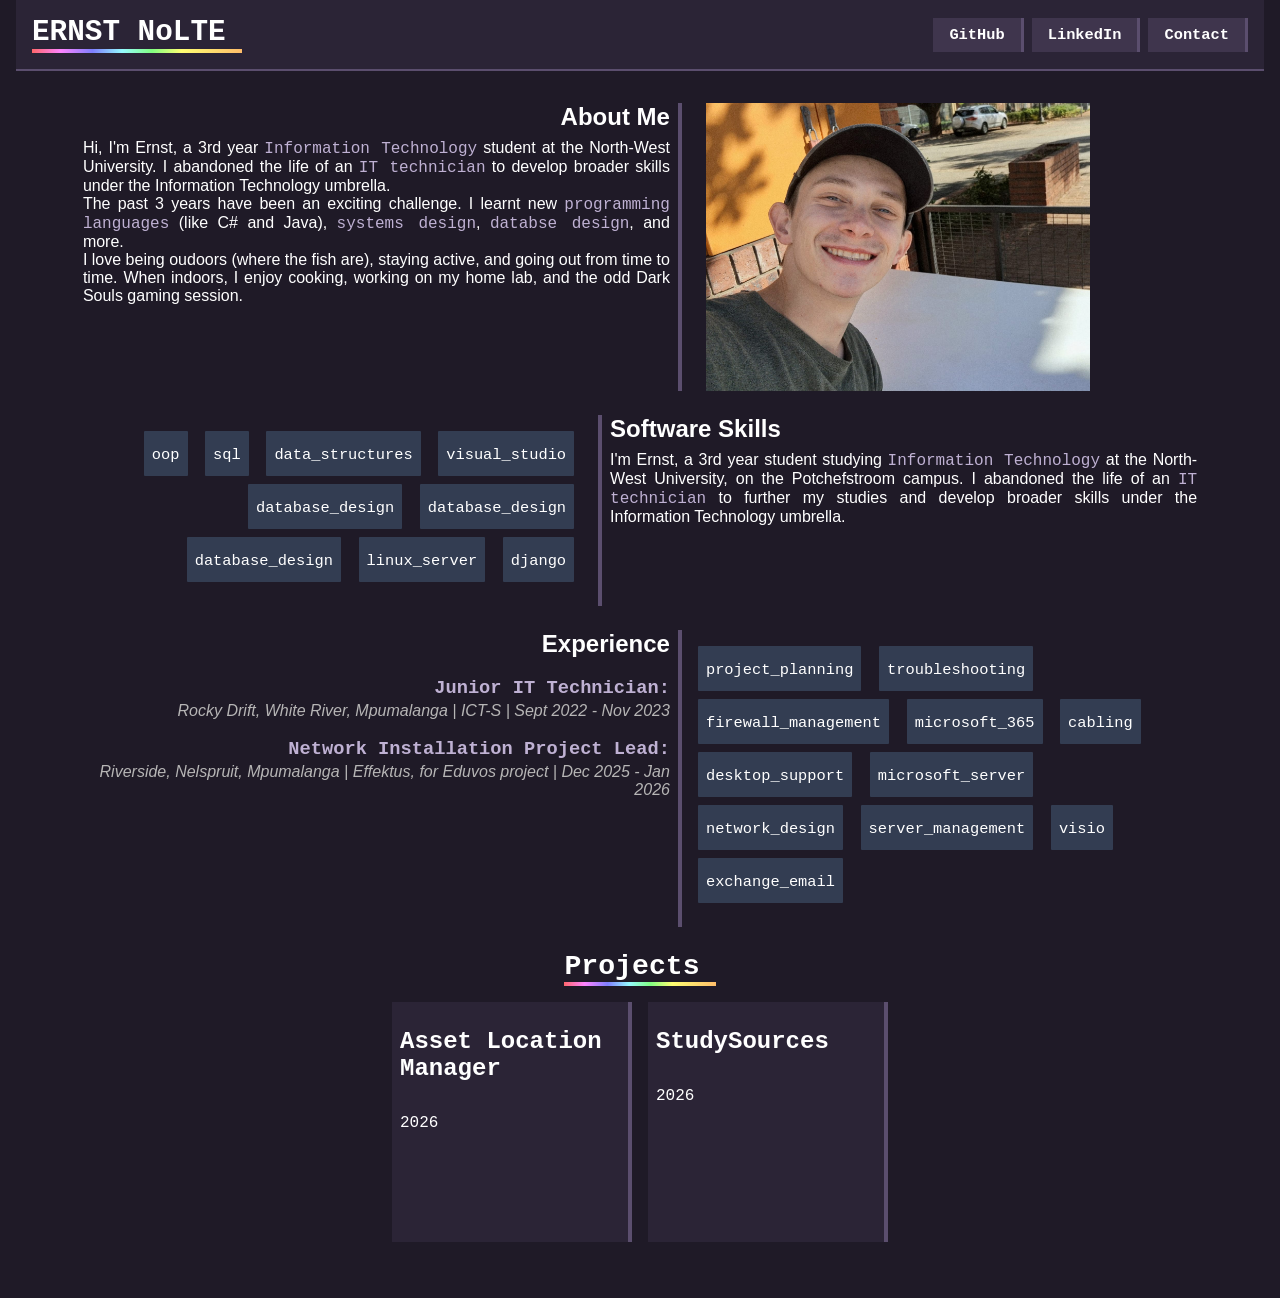
==== index.html @ 00174ca4 "Improve mobile scaling" ====
<!DOCTYPE html>
<html lang="en">
<head>
    <meta charset="UTF-8">
    <link rel="stylesheet" href="./style.css">
</head>
<body>
    <div id="header-container"></div>
    <div class="section">
        <span class="section-body right">
            <h2>About Me</h2>
            <p>
                Hi, I'm Ernst, a 3rd year <span class="emphasis">Information Technology</span> student at the North-West University. I abandoned the life of an <span class="emphasis">IT technician</span> to develop broader skills under the Information Technology umbrella. 
            </p><p>
                The past 3 years have been an exciting challenge. I learnt new <span class="emphasis">programming languages</span> (like C# and Java), <span class="emphasis">systems design</span>, <span class="emphasis">databse design</span>, and more.
            </p><p>
                I love being oudoors (where the fish are), staying active, and going out from time to time. When indoors, I enjoy cooking, working on my home lab, and the odd Dark Souls gaming session.
            </p>
        </span>
        <span class="section-hero" style="width: fit-content;"><img src=".\images\webProfile.jpeg"></span>
    </div>
    <div class="section">
        <span class="section-hero right">
            <p style="line-height: 38px;">
                <span class="small-tag">oop</span>
                <span class="small-tag">sql</span>
                <span class="small-tag">data_structures</span>
                <span class="small-tag">visual_studio</span>
                <span class="small-tag">database_design</span>
                <span class="small-tag">database_design</span>
                <span class="small-tag">database_design</span>
                <span class="small-tag">linux_server</span>
                <span class="small-tag">django</span>
            </p>
        </span>
        <span class="section-body left">
            <h2>Software Skills</h2>
            <p>
                I'm Ernst, a 3rd year student studying <span class="emphasis">Information Technology</span> at the North-West University, on the Potchefstroom campus. I abandoned the life of an <span class="emphasis">IT technician</span> to further my studies and develop broader skills under the Information Technology umbrella. 
            </p>
        </span>
    </div>
    <div class="section">
        <span class="section-body right">
            <h2>Experience</h2>
            <p>
                <h3 class="emphasis" style="margin-bottom: 3px;">Junior IT Technician:</h3>
                    <i style="color: #b6b5b5">Rocky Drift, White River, Mpumalanga | ICT-S | Sept 2022 - Nov 2023</i><br>
                <h3 class="emphasis" style="margin-bottom: 3px;">Network Installation Project Lead: </h3>
                    <i style="color: #b6b5b5">Riverside, Nelspruit, Mpumalanga | Effektus, for Eduvos project | Dec 2025 - Jan 2026</i><br>
            </p>
        </span>
        <span class="section-hero">
            <p style="line-height: 38px;">
                <span class="small-tag">project_planning</span>
                <span class="small-tag">troubleshooting</span>
                <span class="small-tag">firewall_management</span>
                <span class="small-tag">microsoft_365</span>
                <span class="small-tag">cabling</span>
                <span class="small-tag">desktop_support</span>
                <span class="small-tag">microsoft_server</span>
                <span class="small-tag">network_design</span>
                <span class="small-tag">server_management</span>
                <span class="small-tag">visio</span>
                <span class="small-tag">exchange_email</span>
            </p>
        </span>
    </div>

    <div class="section-heading">Projects</div>
    
    <div class="section">
        <span class="project-card">
            <div class="project-cover">
                <img id="project_cover_image">
            </div>
            <div class="project-details">
                <h2 id="project_name">Asset Location Manager</h2>
                <p id="project_year">2026</p>
                <p id="project_tags"></p>
            </div>
        </span>
        <span class="project-card">
            <div class="project-cover">
                <img id="project_cover_image">
            </div>
            <div class="project-details">
                <h2 id="project_name">StudySources</h2>
                <p id="project_year">2026</p>
                <p id="project_tags"></p>
            </div>
        </span>
        
    </div>
    <script src="header.js"></script>
</body>
</html>
---- style.css ----
/* color reference:
        background          #1f1a27
        header              #2b2436
        accent              #5b4e6e
        text                #fff
*/

/* layout styles (background, main elements) */
*,
*::before,
*::after {
    box-sizing: border-box;
}
body {
    margin: 0;
    padding: 0 1rem 2rem;
    background-color: #1f1a27;
    font-family: 'Courier New', Courier, monospace;
    color: #fff;
}
.section-heading {
    display: block;
    margin: 0 auto 1rem;
    width: fit-content;
    padding-right: 1rem;
    font-size: clamp(1.5rem, 2.2vw, 22pt);
    font-weight: bold;
    text-align: center;
    border-bottom: 3pt solid;
    border-image: linear-gradient(90deg, #ff6565 0%,
                                         #ff84ff 14%,
                                         #7f7fff 29%,
                                         #95fbff 43%,
                                         #81ff81 57%,
                                         #ffff72 71%,
                                         #ffbc6a 100%) 1;
}
h2 {
    margin-top: 0;
    margin-bottom: 0.5rem;
    padding-top: 0;
}
a {
    text-decoration: none;
    color: #fff;
}
.emphasis {
    font-family: 'Courier New', Courier, monospace;
    color: #bfb1d3;
}
.hero-tag {
    display: inline-flex;
    align-items: center;
    font-family: monospace;
    font-size: clamp(1rem, 2vw, 30pt);
    margin: 0 0.5rem 0.5rem 0;
    background-color: #80c6ff33;
    border-radius: 1px;
    padding: 10px 10px 2px;
    white-space: nowrap;
}
.small-tag {
    display: inline-flex;
    align-items: center;
    font-family: monospace;
    font-size: clamp(0.8rem, 1.2vw, 16pt);
    margin: 0 0.5rem 0.5rem 0;
    background-color: #80c6ff33;
    border-radius: 1px;
    padding: 5px 8px 2px;
    white-space: nowrap;
}
.header {
    display: flex;
    flex-wrap: wrap;
    width: 100%;
    padding: 1rem;
    margin-bottom: 2rem;
    background-color: #2b2436;
    border-bottom: 2pt solid #5b4e6e;
    align-items: center;
    gap: 1rem;
}
.header-title {
    font-size: clamp(1.25rem, 2.5vw, 22pt);
    font-weight: bold;
    padding-right: 1rem;
    border-bottom: 3pt solid;
    border-image: linear-gradient(90deg, #ff6565 0%,
                                         #ff84ff 14%,
                                         #7f7fff 29%,
                                         #95fbff 43%,
                                         #81ff81 57%,
                                         #ffff72 71%,
                                         #ffbc6a 100%) 1;
    cursor: pointer;
}
.header-items {
    margin-left: auto;
    display: flex;
    flex-wrap: wrap;
    gap: 0.5rem;
    justify-content: flex-end;
}
.header-item {
    padding: 0.5rem 1rem;
    font-family: monospace;
    font-weight: bold;
    font-size: clamp(0.9rem, 1.2vw, 14pt);
    background-color: #3f354d;
    border-right: 0.2rem solid #5b4e6e;
    transition: 0.25s;
}
.header-item:hover {
    cursor: pointer;
    background-color: #4e435f;
    transform: translateY(-3px);
}
.header-item.active {
    text-decoration: dashed;
}
.section {
    display: flex;
    flex-wrap: wrap;
    align-items: stretch;
    justify-content: center;
    width: 100%;
    margin-bottom: 1.5rem;
    gap: 1rem;
}
.section-body {
    font-family: 'Segoe UI', Tahoma, Geneva, Verdana, sans-serif;
    flex: 1 1 320px;
    max-width: 48%;
    min-width: 260px;
    font-size: 12pt;
}
.section-body p {
    text-align: justify;
    text-justify: auto;
    margin: 0;
}
.section-body.left {
    padding-left: 0.5rem;
    border-left: 3pt solid #5b4e6e;
}
.section-body.right {
    padding-right: 0.5rem;
    border-right: 3pt solid #5b4e6e;
    text-align: end;
}
.section-hero {
    flex: 1 1 260px;
    max-width: 40%;
    min-width: 240px;
    display: flex;
    flex-wrap: wrap;
    align-items: center;
    justify-content: flex-start;
    width: auto;
    border-radius: 0.3rem;
}
.section-hero.right {
    text-align: right;
    justify-content: flex-end;
}
.section-hero img {
    width: 100%;
    max-width: 400px;
    max-height: 400px;
    height: auto;
    padding: 0 0.5rem;
    object-fit: contain;
    display: block;
    border-radius: 0.3rem;
}
.project-card {
    display: flex;
    flex-direction: column;
    padding: 0.5rem;
    width: 100%;
    max-width: 15rem;
    min-width: 15rem;
    min-height: 15rem;
    background-color: #2b2436;
    border-right: 3pt solid #5b4e6e;
}
.project-details {
    display: flex;
    flex-direction: column;
    justify-content: flex-end;
    gap: 0.5rem;
}

@media (max-width: 1060px) {
    .section-body,
    .section-hero {
        max-width: 100%;
        min-width: 0;
        flex: 1 1 100%;
    }
    .section-body.left,
    .section-body.right {
        border: none;
        border-left: 0.2rem solid #5b4e6e;
        padding: 0;
        padding-left: 0.2rem;
        text-align: left;
    }
    .section {
        align-items: flex-start;
    }
    .project-card {
        min-width: 0;
        max-width: 18rem;
    }
}

@media (max-width: 720px) {
    body {
        padding: 0 0.75rem 1.5rem;
    }
    .header {
        padding: 0.75rem;
    }
    .header-title {
        width: 100%;
        padding-right: 0;
    }
    .header-items {
        margin-left: 0;
        justify-content: flex-end;
        width: 100%;
    }
    .hero-tag,
    .small-tag {
        font-size: clamp(0.85rem, 2.4vw, 1.1rem);
        margin-right: 0.5rem;
    }
    .section-heading {
        font-size: 1.5rem;
        padding-right: 0.5rem;
    }
    .project-card {
        border-right: none;
        border-bottom: 3pt solid #5b4e6e;
        max-width: 100%;
    }
}
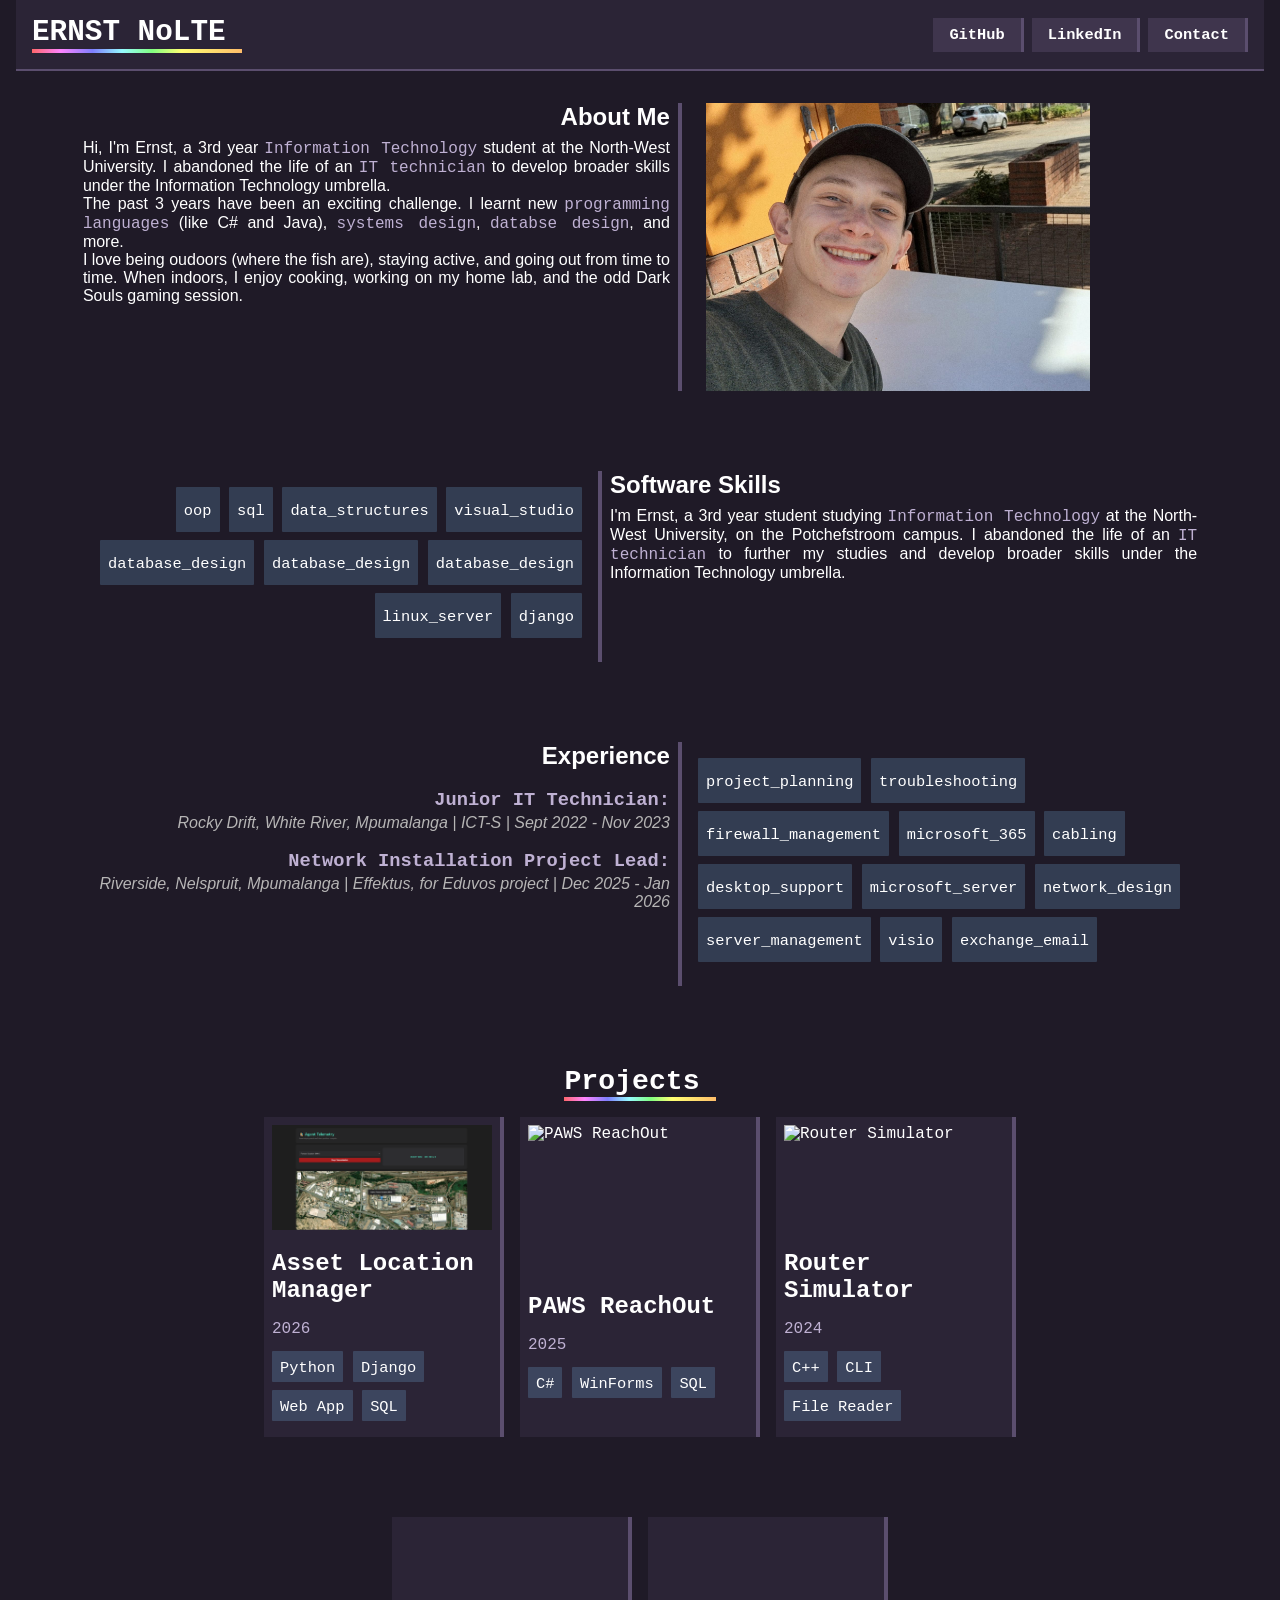
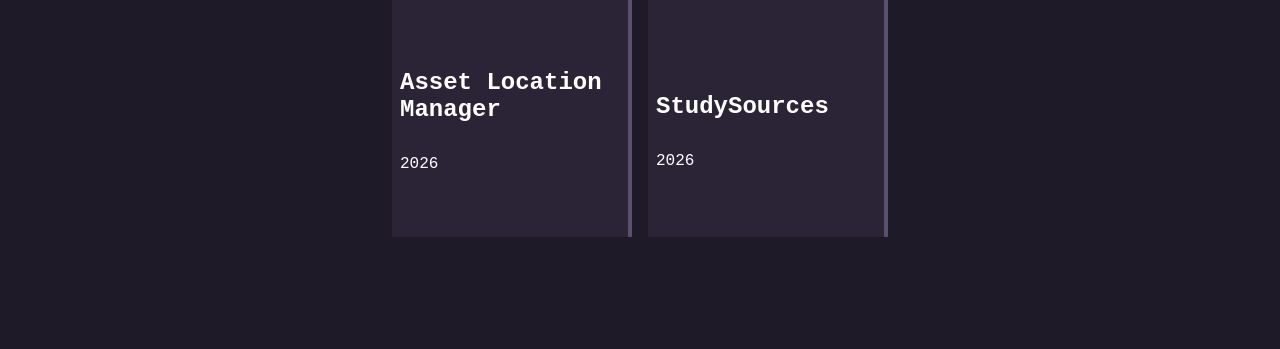
==== commit 0d667735: "Implement projects section population from json file and adjust project card styles" ====
--- a/index.html
+++ b/index.html
@@ -19,6 +19,7 @@
         </span>
         <span class="section-hero" style="width: fit-content;"><img src=".\images\webProfile.jpeg"></span>
     </div>
+
     <div class="section">
         <span class="section-hero right">
             <p style="line-height: 38px;">
@@ -40,6 +41,7 @@
             </p>
         </span>
     </div>
+
     <div class="section">
         <span class="section-body right">
             <h2>Experience</h2>
@@ -68,7 +70,9 @@
     </div>
 
     <div class="section-heading">Projects</div>
-    
+    <div class="section" id="projects-container"></div>
+
+    </div>
     <div class="section">
         <span class="project-card">
             <div class="project-cover">
@@ -93,5 +97,6 @@
         
     </div>
     <script src="header.js"></script>
+    <script src="projects.js"></script>
 </body>
 </html>
--- a/style.css
+++ b/style.css
@@ -64,7 +64,7 @@
     align-items: center;
     font-family: monospace;
     font-size: clamp(0.8rem, 1.2vw, 16pt);
-    margin: 0 0.5rem 0.5rem 0;
+    margin: 0 0 0.5rem 0;
     background-color: #80c6ff33;
     border-radius: 1px;
     padding: 5px 8px 2px;
@@ -125,7 +125,7 @@
     align-items: stretch;
     justify-content: center;
     width: 100%;
-    margin-bottom: 1.5rem;
+    margin-bottom: 5rem;
     gap: 1rem;
 }
 .section-body {
@@ -178,12 +178,23 @@
     display: flex;
     flex-direction: column;
     padding: 0.5rem;
-    width: 100%;
-    max-width: 15rem;
-    min-width: 15rem;
-    min-height: 15rem;
+    width: 15rem;
+    height: 20rem;
     background-color: #2b2436;
     border-right: 3pt solid #5b4e6e;
+}
+
+.project-cover {
+    height: 160px;
+    overflow: hidden;
+    margin-bottom: 0.5rem;
+}
+.project-cover img {
+    display: flex;
+    justify-self: center;
+    align-self: center;
+    width: 100%;
+    object-fit: scale-down;
 }
 .project-details {
     display: flex;
@@ -210,10 +221,9 @@
     .section {
         align-items: flex-start;
     }
-    .project-card {
+    /* .project-card {
         min-width: 0;
-        max-width: 18rem;
-    }
+    } */
 }
 
 @media (max-width: 720px) {
@@ -241,9 +251,11 @@
         font-size: 1.5rem;
         padding-right: 0.5rem;
     }
+    .section-hero img {
+        max-width: 300px;
+    }
     .project-card {
         border-right: none;
         border-bottom: 3pt solid #5b4e6e;
-        max-width: 100%;
-    }
-}
+    }
+}
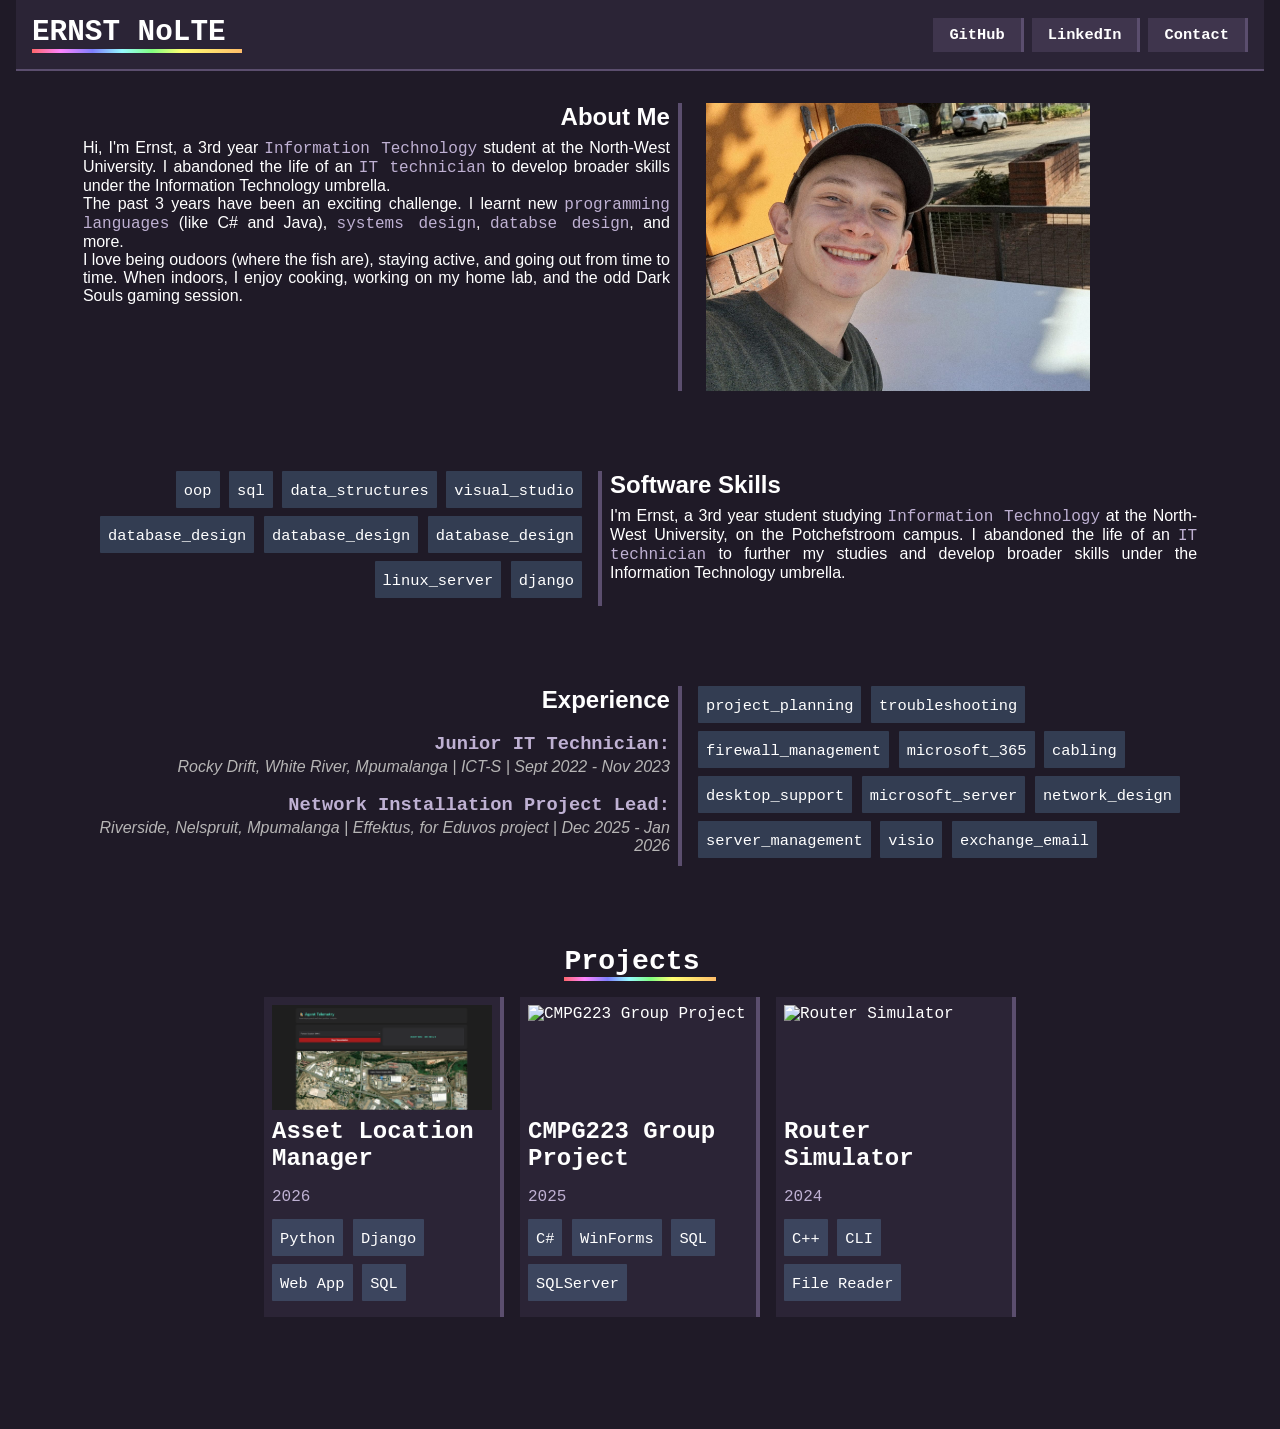
==== commit 2a1c045e: "Adjust tag styles and add additional project tags for CMPG223 Group Project" ====
--- a/index.html
+++ b/index.html
@@ -22,7 +22,7 @@
 
     <div class="section">
         <span class="section-hero right">
-            <p style="line-height: 38px;">
+            <p>
                 <span class="small-tag">oop</span>
                 <span class="small-tag">sql</span>
                 <span class="small-tag">data_structures</span>
@@ -53,7 +53,7 @@
             </p>
         </span>
         <span class="section-hero">
-            <p style="line-height: 38px;">
+            <p>
                 <span class="small-tag">project_planning</span>
                 <span class="small-tag">troubleshooting</span>
                 <span class="small-tag">firewall_management</span>
@@ -72,30 +72,6 @@
     <div class="section-heading">Projects</div>
     <div class="section" id="projects-container"></div>
 
-    </div>
-    <div class="section">
-        <span class="project-card">
-            <div class="project-cover">
-                <img id="project_cover_image">
-            </div>
-            <div class="project-details">
-                <h2 id="project_name">Asset Location Manager</h2>
-                <p id="project_year">2026</p>
-                <p id="project_tags"></p>
-            </div>
-        </span>
-        <span class="project-card">
-            <div class="project-cover">
-                <img id="project_cover_image">
-            </div>
-            <div class="project-details">
-                <h2 id="project_name">StudySources</h2>
-                <p id="project_year">2026</p>
-                <p id="project_tags"></p>
-            </div>
-        </span>
-        
-    </div>
     <script src="header.js"></script>
     <script src="projects.js"></script>
 </body>
--- a/style.css
+++ b/style.css
@@ -69,6 +69,7 @@
     border-radius: 1px;
     padding: 5px 8px 2px;
     white-space: nowrap;
+    line-height: 30px;
 }
 .header {
     display: flex;
@@ -174,6 +175,9 @@
     display: block;
     border-radius: 0.3rem;
 }
+.section-hero p {
+    margin: 0;
+}
 .project-card {
     display: flex;
     flex-direction: column;
@@ -245,7 +249,6 @@
     .hero-tag,
     .small-tag {
         font-size: clamp(0.85rem, 2.4vw, 1.1rem);
-        margin-right: 0.5rem;
     }
     .section-heading {
         font-size: 1.5rem;
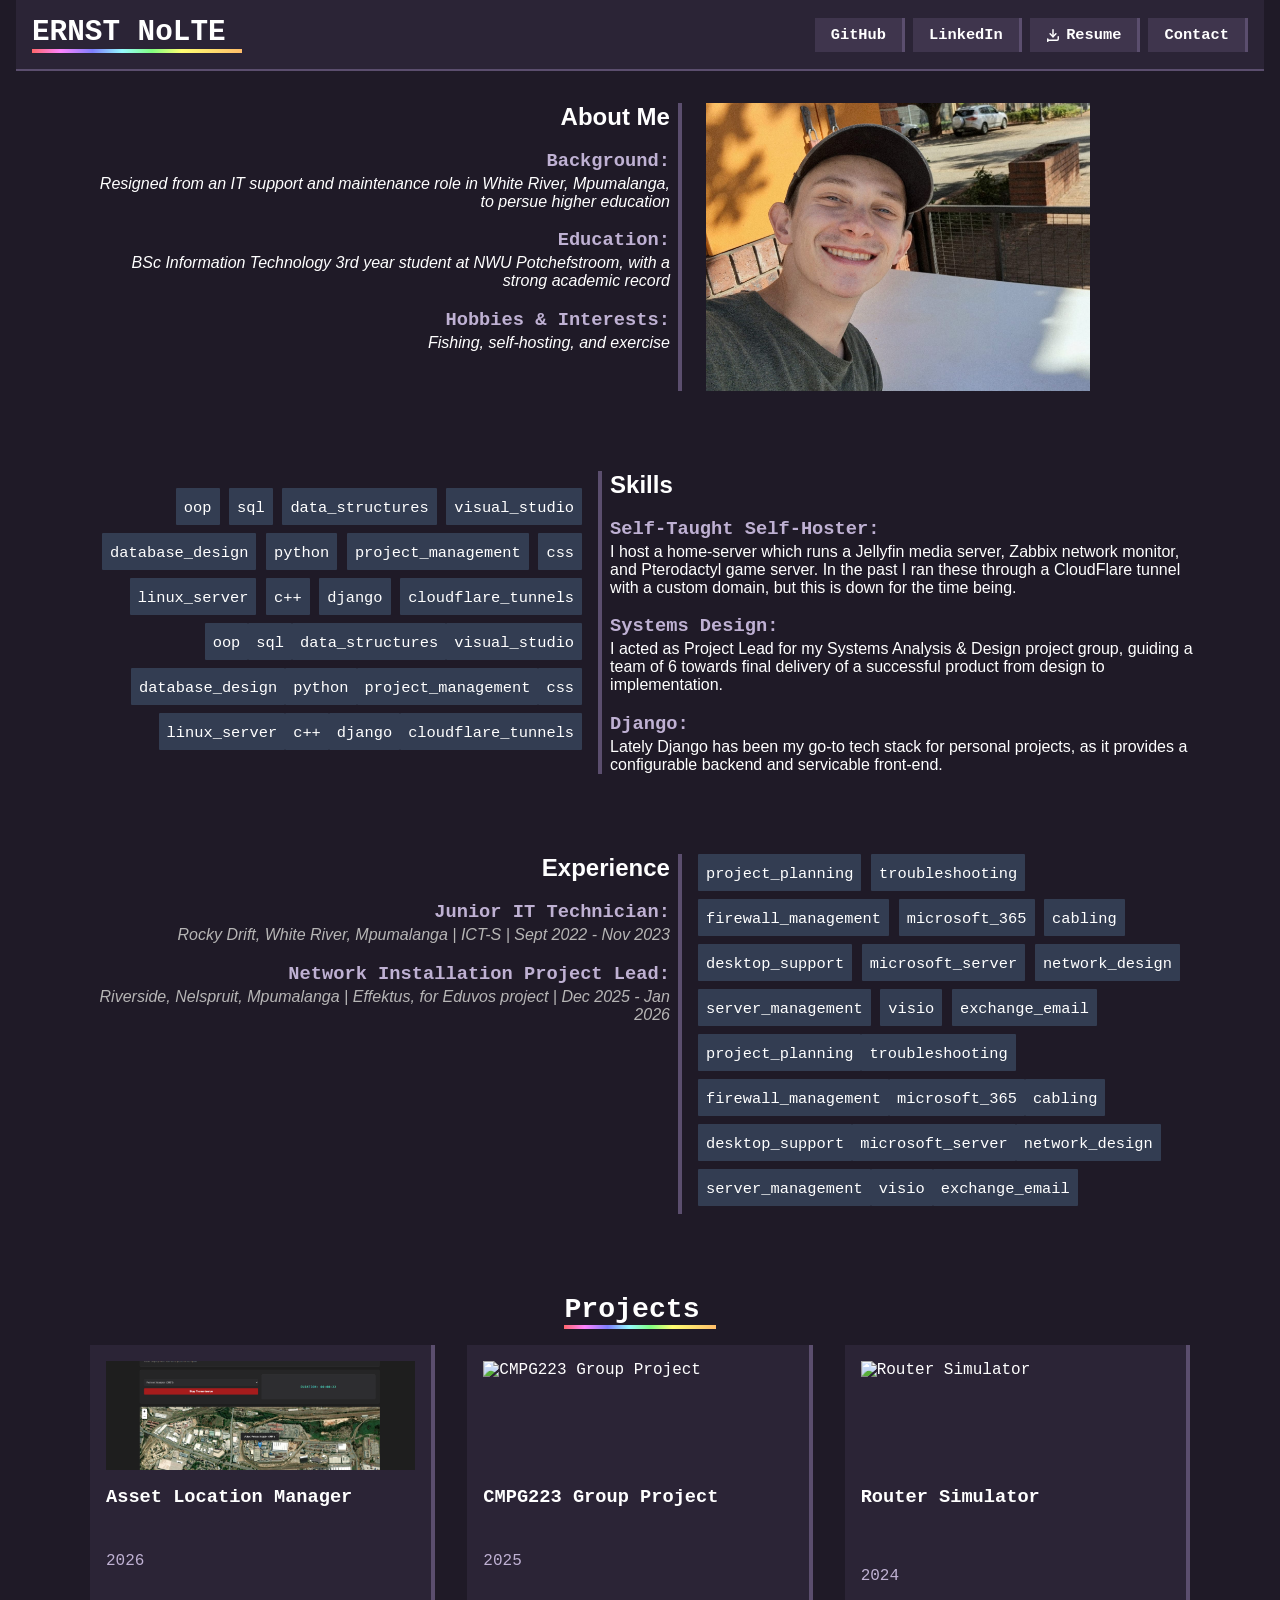
==== commit 0a296a1e: "Revamp styles, add better project card style, add body content for skills, and add resume download" ====
--- a/index.html
+++ b/index.html
@@ -1,7 +1,9 @@
 <!DOCTYPE html>
 <html lang="en">
 <head>
+    <title>Ernst Nolte</title>
     <meta charset="UTF-8">
+    <meta name="viewport" content="width=device-width, initial-scale=1.0">
     <link rel="stylesheet" href="./style.css">
 </head>
 <body>
@@ -9,13 +11,12 @@
     <div class="section">
         <span class="section-body right">
             <h2>About Me</h2>
-            <p>
-                Hi, I'm Ernst, a 3rd year <span class="emphasis">Information Technology</span> student at the North-West University. I abandoned the life of an <span class="emphasis">IT technician</span> to develop broader skills under the Information Technology umbrella. 
-            </p><p>
-                The past 3 years have been an exciting challenge. I learnt new <span class="emphasis">programming languages</span> (like C# and Java), <span class="emphasis">systems design</span>, <span class="emphasis">databse design</span>, and more.
-            </p><p>
-                I love being oudoors (where the fish are), staying active, and going out from time to time. When indoors, I enjoy cooking, working on my home lab, and the odd Dark Souls gaming session.
-            </p>
+            <h3 class="emphasis" style="margin-bottom: 3px;">Background:</h3>
+                <i>Resigned from an IT support and maintenance role in White River, Mpumalanga, to persue higher education</i>
+            <h3 class="emphasis" style="margin-bottom: 3px;">Education:</h3>
+                <i>BSc Information Technology 3rd year student at NWU Potchefstroom, with a strong academic record</i>
+            <h3 class="emphasis" style="margin-bottom: 3px;">Hobbies & Interests:</h3>
+                <i>Fishing, self-hosting, and exercise</i>
         </span>
         <span class="section-hero" style="width: fit-content;"><img src=".\images\webProfile.jpeg"></span>
     </div>
@@ -23,22 +24,28 @@
     <div class="section">
         <span class="section-hero right">
             <p>
-                <span class="small-tag">oop</span>
-                <span class="small-tag">sql</span>
-                <span class="small-tag">data_structures</span>
-                <span class="small-tag">visual_studio</span>
-                <span class="small-tag">database_design</span>
-                <span class="small-tag">database_design</span>
-                <span class="small-tag">database_design</span>
-                <span class="small-tag">linux_server</span>
-                <span class="small-tag">django</span>
+                <span class="hero-tag">oop</span>
+                <span class="hero-tag">sql</span>
+                <span class="hero-tag">data_structures</span>
+                <span class="hero-tag">visual_studio</span>
+                <span class="hero-tag">database_design</span>
+                <span class="hero-tag">python</span>
+                <span class="hero-tag">project_management</span>
+                <span class="hero-tag">css</span>
+                <span class="hero-tag">linux_server</span>
+                <span class="hero-tag">c++</span>
+                <span class="hero-tag">django</span>
+                <span class="hero-tag">cloudflare_tunnels</span>
             </p>
         </span>
         <span class="section-body left">
-            <h2>Software Skills</h2>
-            <p>
-                I'm Ernst, a 3rd year student studying <span class="emphasis">Information Technology</span> at the North-West University, on the Potchefstroom campus. I abandoned the life of an <span class="emphasis">IT technician</span> to further my studies and develop broader skills under the Information Technology umbrella. 
-            </p>
+            <h2>Skills</h2>
+            <h3 class="emphasis" style="margin-bottom: 3px;">Self-Taught Self-Hoster:</h3>
+                I host a home-server which runs a Jellyfin media server, Zabbix network monitor, and Pterodactyl game server. In the past I ran these through a CloudFlare tunnel with a custom domain, but this is down for the time being.
+            <h3 class="emphasis" style="margin-bottom: 3px;">Systems Design:</h3>
+                I acted as Project Lead for my Systems Analysis & Design project group, guiding a team of 6 towards final delivery of a successful product from design to implementation.
+            <h3 class="emphasis" style="margin-bottom: 3px;">Django:</h3>
+                Lately Django has been my go-to tech stack for personal projects, as it provides a configurable backend and servicable front-end.
         </span>
     </div>
 
@@ -54,17 +61,17 @@
         </span>
         <span class="section-hero">
             <p>
-                <span class="small-tag">project_planning</span>
-                <span class="small-tag">troubleshooting</span>
-                <span class="small-tag">firewall_management</span>
-                <span class="small-tag">microsoft_365</span>
-                <span class="small-tag">cabling</span>
-                <span class="small-tag">desktop_support</span>
-                <span class="small-tag">microsoft_server</span>
-                <span class="small-tag">network_design</span>
-                <span class="small-tag">server_management</span>
-                <span class="small-tag">visio</span>
-                <span class="small-tag">exchange_email</span>
+                <span class="hero-tag">project_planning</span>
+                <span class="hero-tag">troubleshooting</span>
+                <span class="hero-tag">firewall_management</span>
+                <span class="hero-tag">microsoft_365</span>
+                <span class="hero-tag">cabling</span>
+                <span class="hero-tag">desktop_support</span>
+                <span class="hero-tag">microsoft_server</span>
+                <span class="hero-tag">network_design</span>
+                <span class="hero-tag">server_management</span>
+                <span class="hero-tag">visio</span>
+                <span class="hero-tag">exchange_email</span>
             </p>
         </span>
     </div>
@@ -74,5 +81,6 @@
 
     <script src="header.js"></script>
     <script src="projects.js"></script>
+    <script src="scrolling.js"></script>
 </body>
 </html>
--- a/style.css
+++ b/style.css
@@ -4,6 +4,16 @@
         accent              #5b4e6e
         text                #fff
 */
+
+/* Ticker animation for tags */
+@keyframes scrollTicker {
+    0% {
+        transform: translateX(0);
+    }
+    100% {
+        transform: translateX(-40%);
+    }
+}
 
 /* layout styles (background, main elements) */
 *,
@@ -52,17 +62,6 @@
     display: inline-flex;
     align-items: center;
     font-family: monospace;
-    font-size: clamp(1rem, 2vw, 30pt);
-    margin: 0 0.5rem 0.5rem 0;
-    background-color: #80c6ff33;
-    border-radius: 1px;
-    padding: 10px 10px 2px;
-    white-space: nowrap;
-}
-.small-tag {
-    display: inline-flex;
-    align-items: center;
-    font-family: monospace;
     font-size: clamp(0.8rem, 1.2vw, 16pt);
     margin: 0 0 0.5rem 0;
     background-color: #80c6ff33;
@@ -70,6 +69,18 @@
     padding: 5px 8px 2px;
     white-space: nowrap;
     line-height: 30px;
+}
+.small-tag {
+    display: inline-flex;
+    align-items: center;
+    font-family: monospace;
+    font-size: clamp(0.8rem, 1.2vw, 16pt);
+    margin: 0 0.5rem 0.5rem 0;
+    background-color: #80c6ff33;
+    border-radius: 1px;
+    padding: 5px 8px 2px;
+    white-space: nowrap;
+    line-height: 1;
 }
 .header {
     display: flex;
@@ -137,8 +148,6 @@
     font-size: 12pt;
 }
 .section-body p {
-    text-align: justify;
-    text-justify: auto;
     margin: 0;
 }
 .section-body.left {
@@ -159,7 +168,6 @@
     align-items: center;
     justify-content: flex-start;
     width: auto;
-    border-radius: 0.3rem;
 }
 .section-hero.right {
     text-align: right;
@@ -178,36 +186,79 @@
 .section-hero p {
     margin: 0;
 }
+.section-hero p::-webkit-scrollbar {
+    display: none;
+}
+
+/* Projects Layout Container */
+#projects-container {
+    display: grid;
+    grid-template-columns: repeat(auto-fit, minmax(280px, 1fr));
+    gap: 2rem;
+    max-width: 1100px;
+    margin: 0 auto 5rem;
+    width: 100%;
+}
+
 .project-card {
     display: flex;
     flex-direction: column;
-    padding: 0.5rem;
-    width: 15rem;
-    height: 20rem;
+    padding: 1rem;
     background-color: #2b2436;
     border-right: 3pt solid #5b4e6e;
+    transition: transform 0.2s ease, box-shadow 0.2s ease;
+}
+
+.project-card:hover {
+    transform: translateY(-4px);
 }
 
 .project-cover {
-    height: 160px;
+    width: 100%;
+    height: 180px;
     overflow: hidden;
-    margin-bottom: 0.5rem;
-}
+    margin-bottom: 1rem;
+}
+
 .project-cover img {
-    display: flex;
-    justify-self: center;
-    align-self: center;
     width: 100%;
-    object-fit: scale-down;
-}
+    height: 100%;
+    object-fit: cover;
+}
+
 .project-details {
     display: flex;
     flex-direction: column;
-    justify-content: flex-end;
+    height: 100%;
+    justify-content: space-between;
     gap: 0.5rem;
 }
 
-@media (max-width: 1060px) {
+.project-details h2 {
+    font-size: 14pt;
+    margin: 0;
+}
+
+.project-tags-container {
+    display: flex;
+    flex-wrap: wrap;
+    gap: 0.25rem;
+    margin-top: 0.5rem;
+}
+
+.download-btn {
+    display: inline-flex;
+    align-items: center;
+    gap: 0.4rem;
+}
+
+.download-icon {
+    display: inline-block;
+    vertical-align: middle;
+    transition: transform 0.2s ease;
+}
+
+@media (max-width: 1100px) {
     .section-body,
     .section-hero {
         max-width: 100%;
@@ -225,40 +276,252 @@
     .section {
         align-items: flex-start;
     }
-    /* .project-card {
+    .section-body {
+        order: 1;
+    }
+    .section-hero {
+        order: 2;
+    }
+}
+
+@media (max-width: 960px) {
+    .section-body {
+        max-width: 100%;
         min-width: 0;
-    } */
+        flex: 1 1 auto;
+    }
+    .section-hero {
+        max-width: 100%;
+        min-width: 0;
+        flex: 1 1 auto;
+        order: 2;
+    }
+    .section-body.left,
+    .section-body.right {
+        border: none;
+        border-left: 0.2rem solid #5b4e6e;
+        padding: 0;
+        padding-left: 0.2rem;
+        text-align: left;
+        order: 1;
+    }
+    .section {
+        align-items: flex-start;
+        margin-bottom: 3.5rem;
+        gap: 0.75rem;
+    }
+    body {
+        padding: 0 0.875rem 1.75rem;
+    }
+    .section-heading {
+        font-size: 1.75rem;
+        padding-right: 0.75rem;
+    }
 }
 
 @media (max-width: 720px) {
     body {
         padding: 0 0.75rem 1.5rem;
     }
+    
     .header {
         padding: 0.75rem;
-    }
+        flex-direction: row;
+        justify-content: space-between;
+        gap: 0.5rem;
+    }
+    
     .header-title {
+        width: auto;
+        padding-right: 0;
+        text-align: left;
+        border-bottom: 3pt solid;
+        border-image: linear-gradient(90deg, #ff6565 0%,
+                                             #ff84ff 14%,
+                                             #7f7fff 29%,
+                                             #95fbff 43%,
+                                             #81ff81 57%,
+                                             #ffff72 71%,
+                                             #ffbc6a 100%) 1;
+    }
+    
+    .header-items {
+        margin-left: auto;
+        justify-content: flex-end;
+        width: auto;
+        gap: 0.25rem;
+    }
+    
+    .header-item {
+        padding: 0.4rem 0.8rem;
+        font-size: 0.9rem;
+    }
+    
+    .section {
+        display: grid;
+        grid-template-columns: auto 1fr;
+        grid-template-rows: auto auto auto;
+        margin-bottom: 2.5rem;
+        gap: 0.5rem;
+    }
+    
+    .section-body {
+        grid-column: 1 / -1;
+        grid-row: 2;
+        max-width: 100%;
+        min-width: 0;
+        flex: none;
         width: 100%;
-        padding-right: 0;
-    }
-    .header-items {
-        margin-left: 0;
-        justify-content: flex-end;
-        width: 100%;
-    }
+        font-size: 11pt;
+    }
+    
+    .section-body.left,
+    .section-body.right {
+        border: none;
+        border-left: 0.2rem solid #5b4e6e;
+        padding: 0;
+        padding-left: 0.5rem;
+        text-align: left;
+    }
+    
+    .section-hero {
+        display: contents;
+    }
+    
+    .section-hero img {
+        grid-column: 1;
+        grid-row: 1;
+        max-width: 180px;
+        max-height: 180px;
+        padding: 0;
+        flex-shrink: 0;
+    }
+    
+    .section-hero.right {
+        text-align: left;
+        justify-content: flex-start;
+    }
+    
+    .section-hero p {
+        overflow: hidden;
+        white-space: nowrap;
+    }
+
+    .ticker-track {
+        display: inline-flex;
+        gap: 0.5rem;
+        animation: scrollTicker 30s linear infinite;
+    }
+
+    .ticker-track > * {
+        flex: 0 0 auto;
+    }
+        
     .hero-tag,
     .small-tag {
-        font-size: clamp(0.85rem, 2.4vw, 1.1rem);
-    }
+        font-size: clamp(0.75rem, 2.2vw, 1rem);
+        padding: 4px 6px 1px;
+        margin: 0;
+        flex-shrink: 0;
+    }
+    
     .section-heading {
-        font-size: 1.5rem;
+        font-size: 1.4rem;
         padding-right: 0.5rem;
-    }
-    .section-hero img {
-        max-width: 300px;
-    }
+        margin-bottom: 0.75rem;
+    }
+    
+    .section h2 {
+        margin-bottom: 0.3rem;
+    }
+    
+    .section-body p {
+        font-size: 11pt;
+        line-height: 1.5;
+    }
+    .section-body {
+        order: 1;
+    }
+    
+    .section-hero {
+        order: 2;
+    }
+
+    /* Fixed Project Mobile Layout Rules */
+    #projects-container {
+        grid-template-columns: 1fr;
+        gap: 1.5rem;
+        margin-bottom: 3.5rem;
+    }
+    
     .project-card {
+        width: 100%;
+        height: auto;
         border-right: none;
         border-bottom: 3pt solid #5b4e6e;
     }
-}
+    
+    .project-cover {
+        height: 200px;
+    }
+    
+    .project-details h2 {
+        font-size: 13pt;
+    }
+}
+
+@media (max-width: 480px) {
+    body {
+        padding: 0 0.5rem 1rem;
+    }
+    
+    .header {
+        padding: 0.5rem;
+        gap: 0.4rem;
+    }
+    
+    .header-title {
+        font-size: 1rem;
+        padding-right: 0;
+    }
+    
+    .header-item {
+        padding: 0.35rem 0.6rem;
+        font-size: 0.8rem;
+    }
+    
+    .section {
+        margin-bottom: 2rem;
+        gap: 0.4rem;
+    }
+    
+    .section-heading {
+        font-size: 1.2rem;
+        padding-right: 0.3rem;
+        margin-bottom: 0.5rem;
+    }
+    
+    .section-body {
+        font-size: 10pt;
+        padding-left: 0.3rem;
+    }
+    
+    .small-tag {
+        font-size: 0.75rem;
+        padding: 3px 5px 1px;
+        margin: 0 0.2rem 0.3rem 0;
+    }
+    
+    h2 {
+        font-size: 1.1rem;
+        margin-bottom: 0.2rem;
+    }
+    
+    .project-card {
+        width: 100%;
+    }
+    
+    .project-cover {
+        height: 160px;
+    }
+}
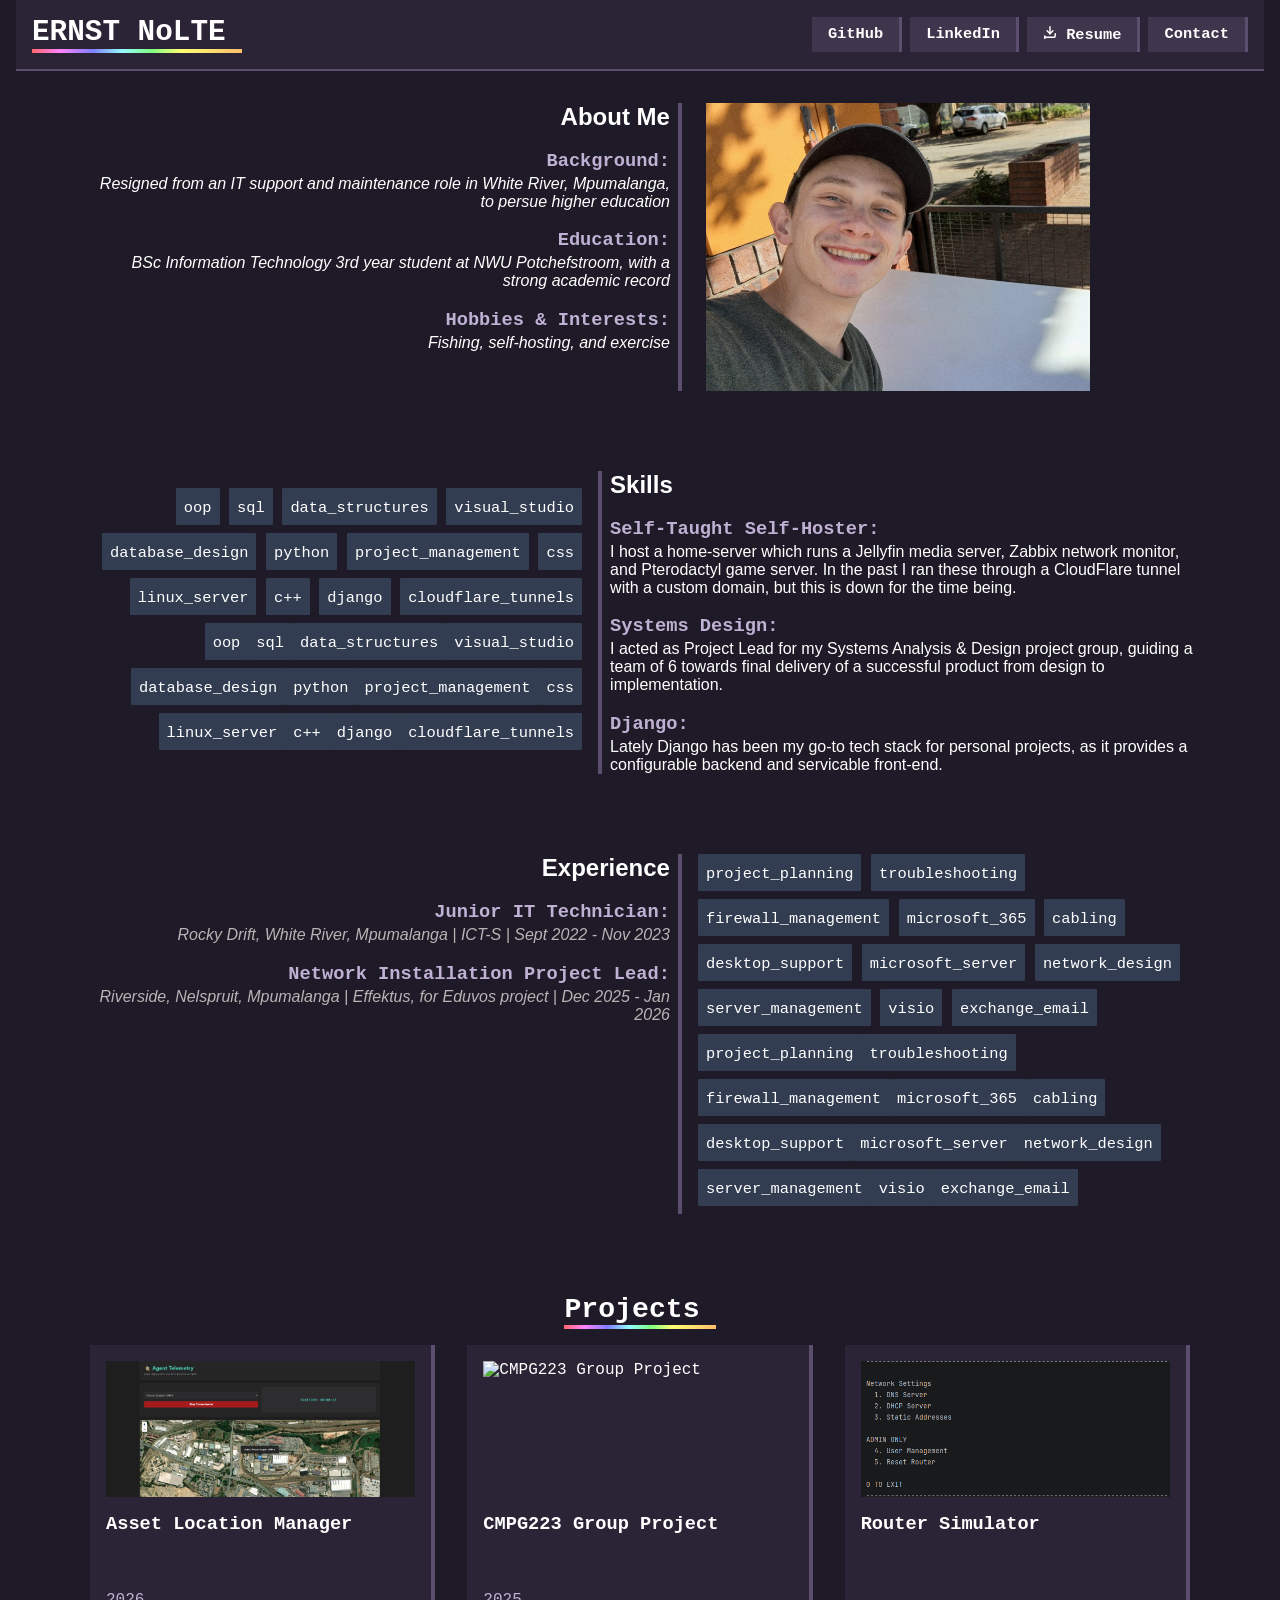
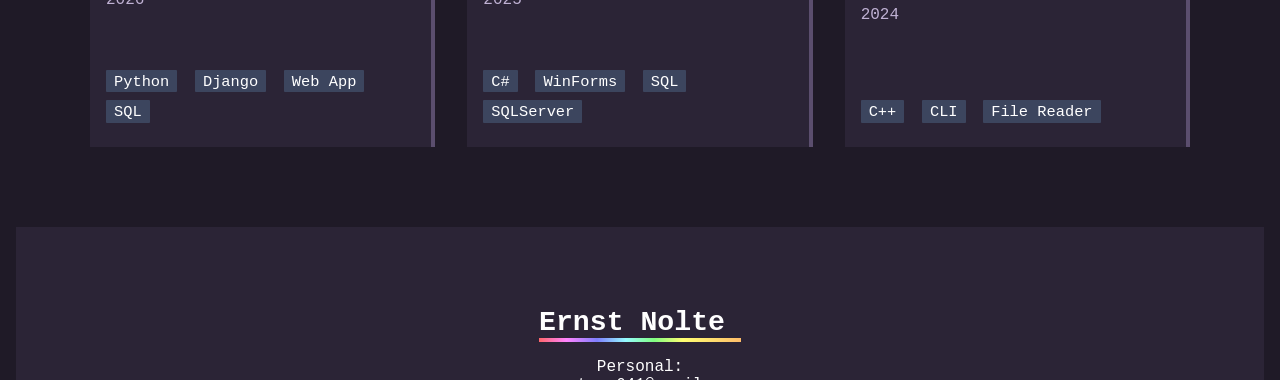
==== commit e053979f: "Add footer" ====
--- a/index.html
+++ b/index.html
@@ -79,7 +79,10 @@
     <div class="section-heading">Projects</div>
     <div class="section" id="projects-container"></div>
 
+    <div id="footer-container"></div>
+
     <script src="header.js"></script>
+    <script src="footer.js"></script>
     <script src="projects.js"></script>
     <script src="scrolling.js"></script>
 </body>
--- a/style.css
+++ b/style.css
@@ -215,7 +215,7 @@
 
 .project-cover {
     width: 100%;
-    height: 180px;
+    aspect-ratio: 4 / 3;
     overflow: hidden;
     margin-bottom: 1rem;
 }
@@ -246,16 +246,13 @@
     margin-top: 0.5rem;
 }
 
-.download-btn {
-    display: inline-flex;
+.footer {
+    display: flex;
+    flex-direction: column;
+    padding: 5rem;
+    margin: 0;
+    background-color: #2b2436;
     align-items: center;
-    gap: 0.4rem;
-}
-
-.download-icon {
-    display: inline-block;
-    vertical-align: middle;
-    transition: transform 0.2s ease;
 }
 
 @media (max-width: 1100px) {
@@ -358,19 +355,13 @@
     }
     
     .section {
-        display: grid;
-        grid-template-columns: auto 1fr;
-        grid-template-rows: auto auto auto;
+        display: flex;
+        flex-direction: column;
         margin-bottom: 2.5rem;
-        gap: 0.5rem;
+        gap: 1rem;
     }
     
     .section-body {
-        grid-column: 1 / -1;
-        grid-row: 2;
-        max-width: 100%;
-        min-width: 0;
-        flex: none;
         width: 100%;
         font-size: 11pt;
     }
@@ -379,27 +370,50 @@
     .section-body.right {
         border: none;
         border-left: 0.2rem solid #5b4e6e;
+        padding: 0 0 0 0.75rem;
+        text-align: left;
+    }
+
+    /* Isolated Mobile About Me Profile Configurations */
+    .section:first-of-type {
+        position: relative;
+        padding-top: 4rem;
+    }
+
+    .section:first-of-type h2 {
+        position: absolute;
+        top: 0;
+        left: 0.75rem;
+        margin: 0;
+        display: flex;
+        align-items: center;
+        gap: 0.75rem;
+    }
+
+    .section:first-of-type .section-hero {
+        position: absolute !important;
+        display: inline-flex !important;
+        top: -4px;
+        left: 9.5rem;
+        width: auto;
+        min-width: 0;
+        max-width: none;
+    }
+    
+    .section:first-of-type .section-hero img {
+        width: 45px;
+        height: 45px;
+        max-width: 45px;
+        max-height: 45px;
         padding: 0;
-        padding-left: 0.5rem;
-        text-align: left;
-    }
-    
+        object-fit: cover;
+        border-radius: 50%;
+        border: 1.5pt solid #5b4e6e;
+    }
+
+    /* Fallback properties for horizontal skill tickers */
     .section-hero {
         display: contents;
-    }
-    
-    .section-hero img {
-        grid-column: 1;
-        grid-row: 1;
-        max-width: 180px;
-        max-height: 180px;
-        padding: 0;
-        flex-shrink: 0;
-    }
-    
-    .section-hero.right {
-        text-align: left;
-        justify-content: flex-start;
     }
     
     .section-hero p {
@@ -439,15 +453,8 @@
         font-size: 11pt;
         line-height: 1.5;
     }
-    .section-body {
-        order: 1;
-    }
-    
-    .section-hero {
-        order: 2;
-    }
-
-    /* Fixed Project Mobile Layout Rules */
+
+    /* Clean Project Mobile Layout Rules */
     #projects-container {
         grid-template-columns: 1fr;
         gap: 1.5rem;
@@ -461,10 +468,6 @@
         border-bottom: 3pt solid #5b4e6e;
     }
     
-    .project-cover {
-        height: 200px;
-    }
-    
     .project-details h2 {
         font-size: 13pt;
     }
@@ -520,8 +523,4 @@
     .project-card {
         width: 100%;
     }
-    
-    .project-cover {
-        height: 160px;
-    }
 }
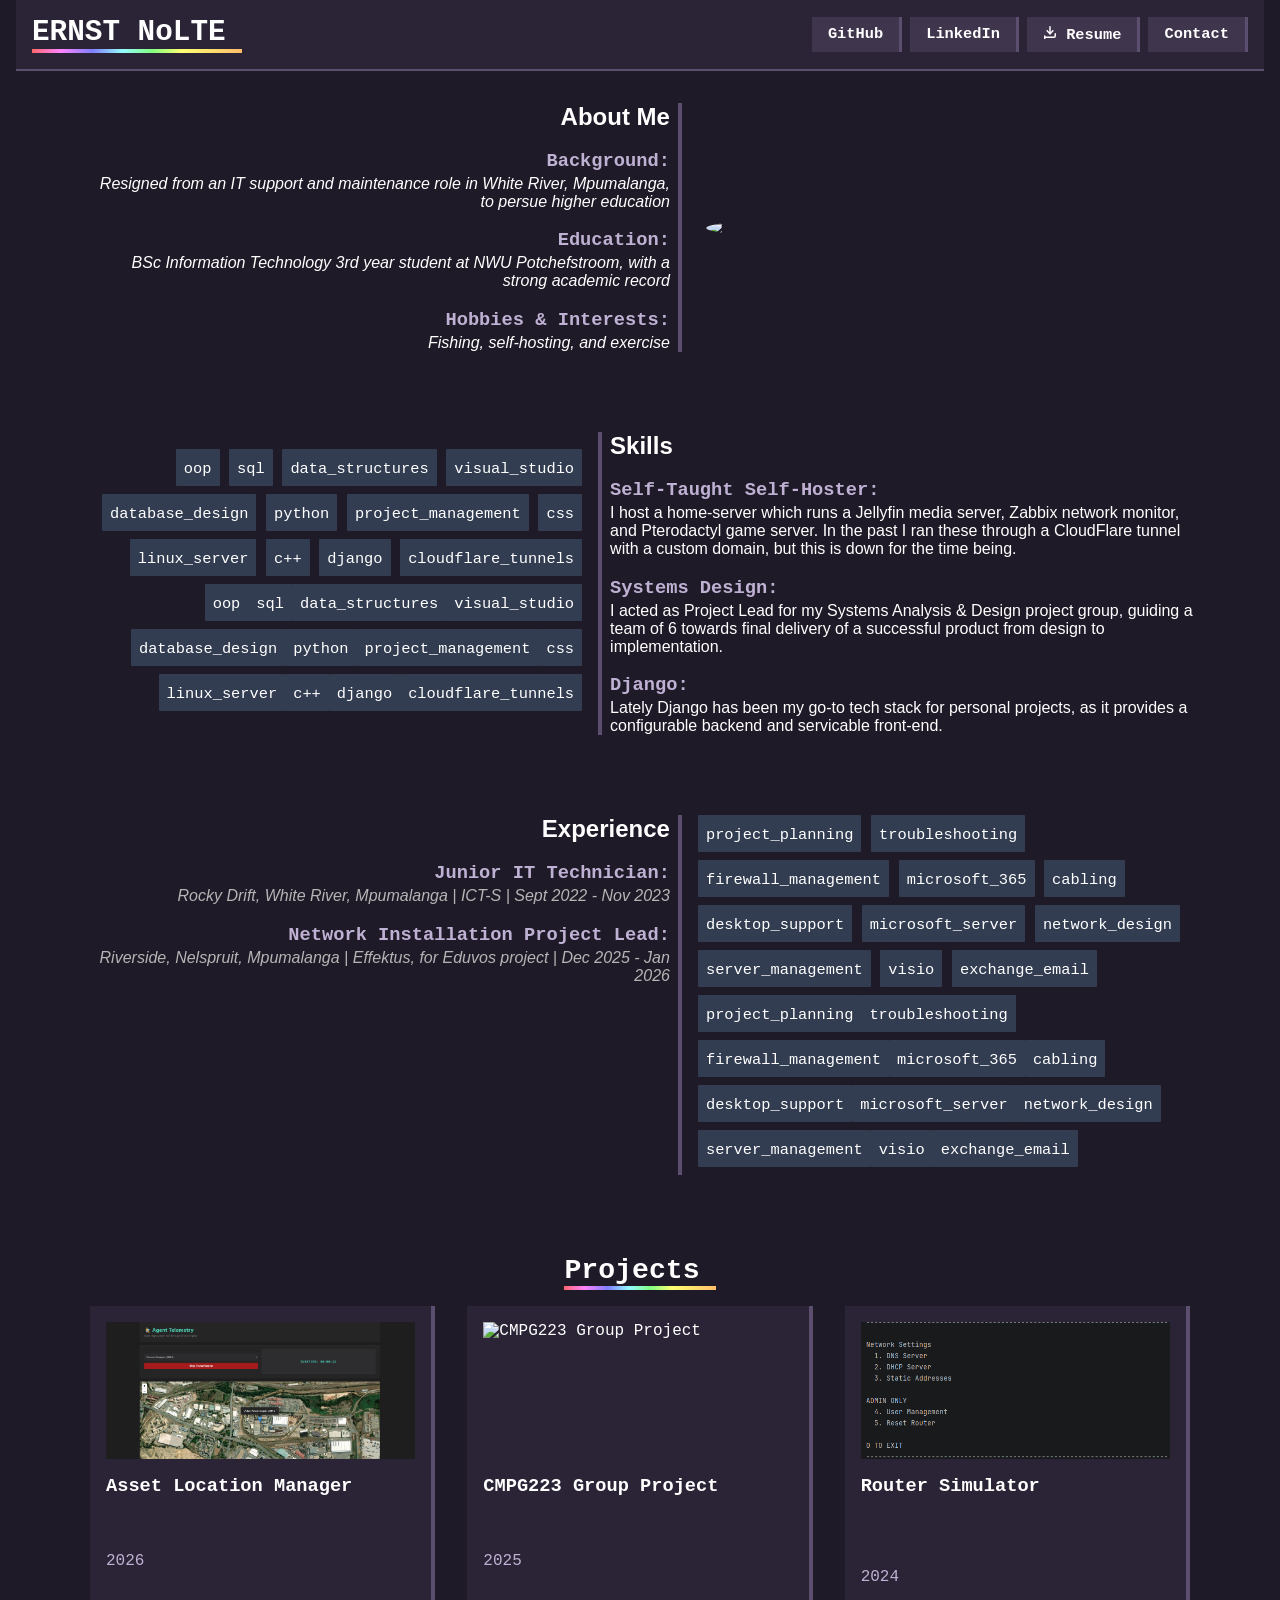
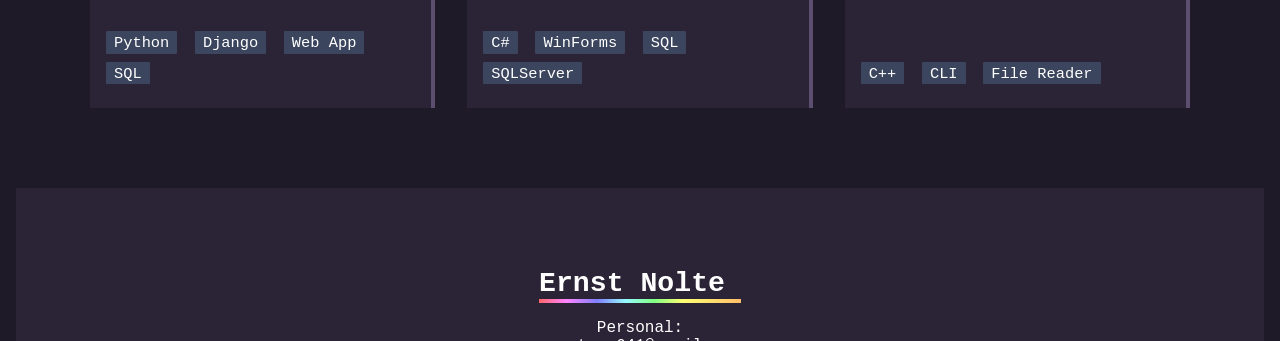
==== commit 2f7bf8d2: "change profile img and change border to cirle" ====
--- a/index.html
+++ b/index.html
@@ -18,7 +18,7 @@
             <h3 class="emphasis" style="margin-bottom: 3px;">Hobbies & Interests:</h3>
                 <i>Fishing, self-hosting, and exercise</i>
         </span>
-        <span class="section-hero" style="width: fit-content;"><img src=".\images\webProfile.jpeg"></span>
+        <span class="section-hero"><img src=".\images\webProfile.jpg"></span>
     </div>
 
     <div class="section">
--- a/style.css
+++ b/style.css
@@ -27,6 +27,10 @@
     background-color: #1f1a27;
     font-family: 'Courier New', Courier, monospace;
     color: #fff;
+    overflow-x: hidden;
+}
+html {
+    overflow-x: hidden;
 }
 .section-heading {
     display: block;
@@ -175,13 +179,14 @@
 }
 .section-hero img {
     width: 100%;
-    max-width: 400px;
-    max-height: 400px;
+    max-width: 200px;
+    max-height: 200px;
     height: auto;
     padding: 0 0.5rem;
     object-fit: contain;
     display: block;
-    border-radius: 0.3rem;
+    align-self: center;
+    border-radius: 100%;
 }
 .section-hero p {
     margin: 0;
@@ -407,8 +412,6 @@
         max-height: 45px;
         padding: 0;
         object-fit: cover;
-        border-radius: 50%;
-        border: 1.5pt solid #5b4e6e;
     }
 
     /* Fallback properties for horizontal skill tickers */
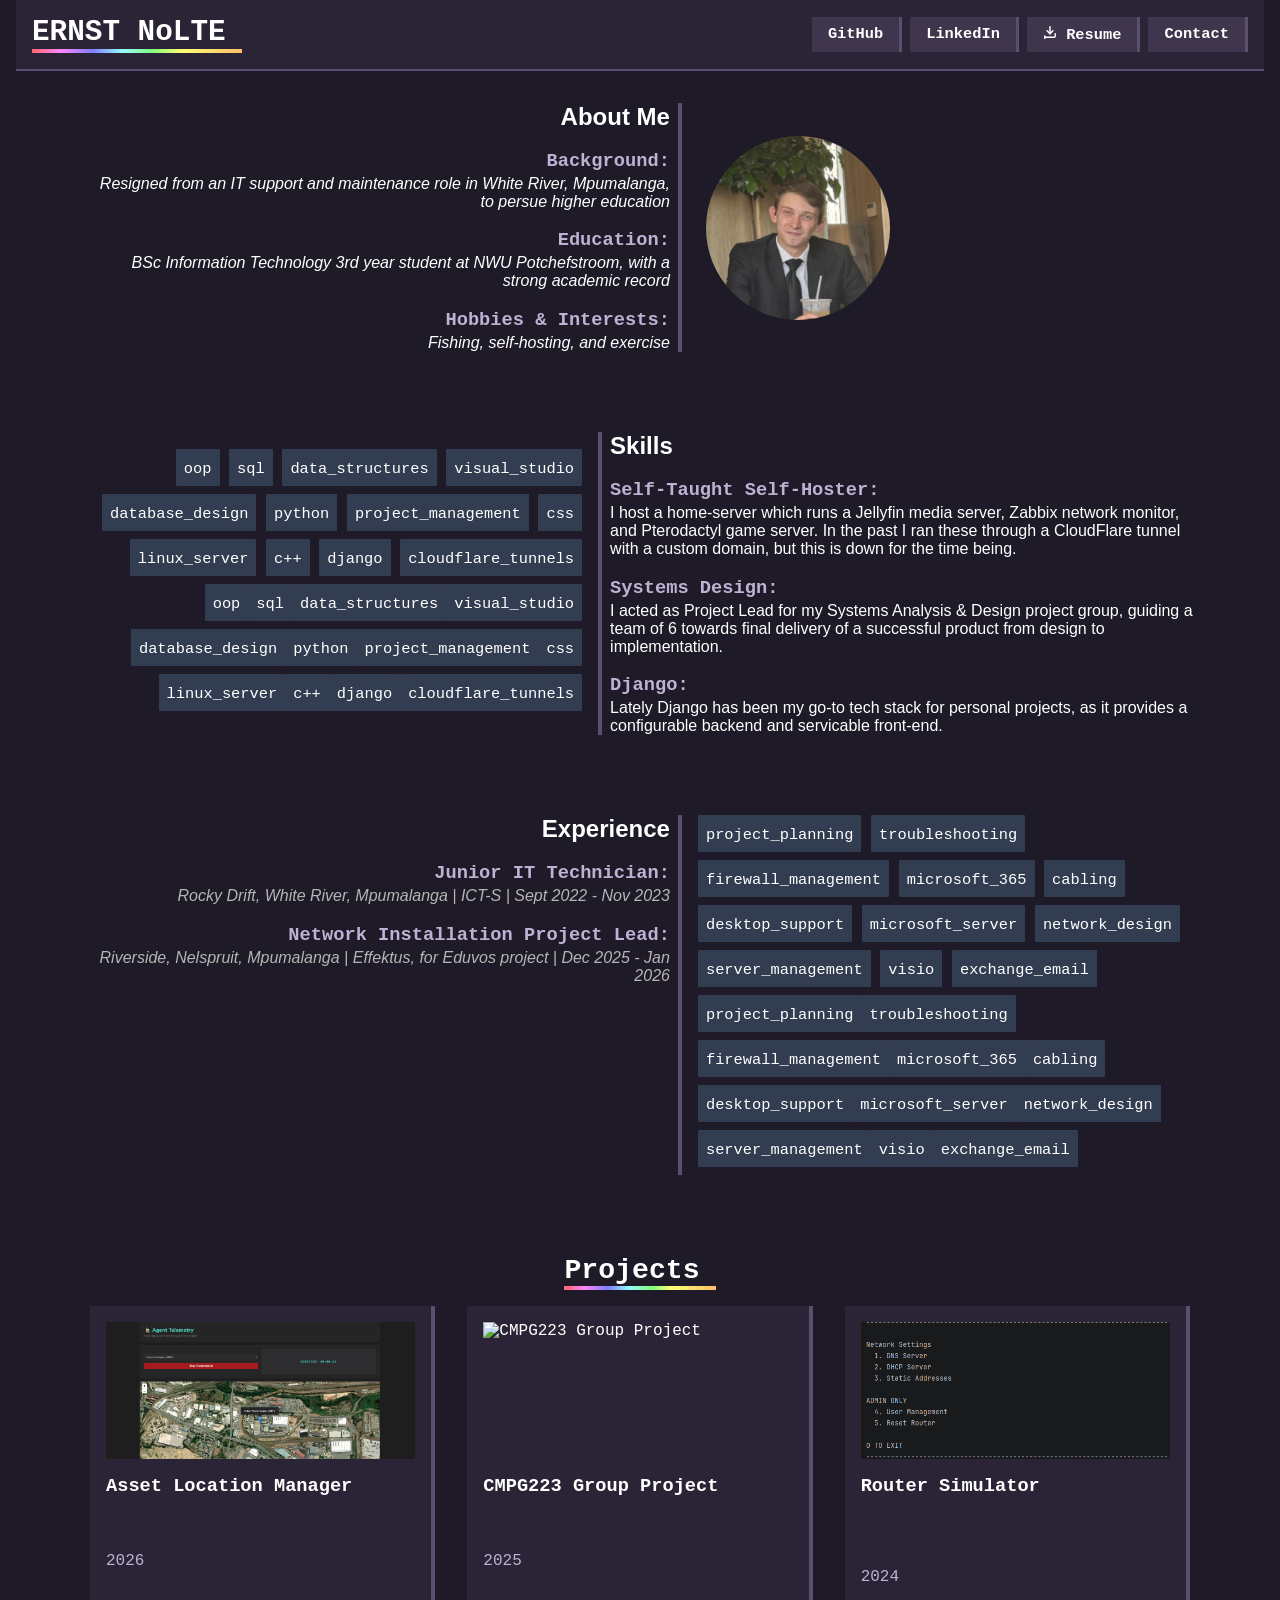
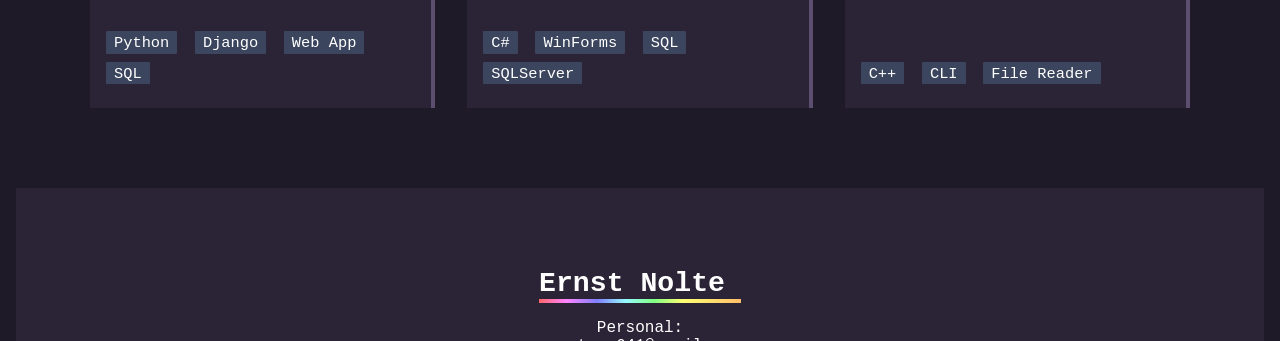
==== commit d572bad2: "Change folder structure" ====
--- a/index.html
+++ b/index.html
@@ -81,9 +81,9 @@
 
     <div id="footer-container"></div>
 
-    <script src="header.js"></script>
-    <script src="footer.js"></script>
-    <script src="projects.js"></script>
-    <script src="scrolling.js"></script>
+    <script src="./scripts/header.js"></script>
+    <script src="./scripts/footer.js"></script>
+    <script src="./scripts/projects.js"></script>
+    <script src="./scripts/scrolling.js"></script>
 </body>
 </html>
--- a/style.css
+++ b/style.css
@@ -15,7 +15,6 @@
     }
 }
 
-/* layout styles (background, main elements) */
 *,
 *::before,
 *::after {
